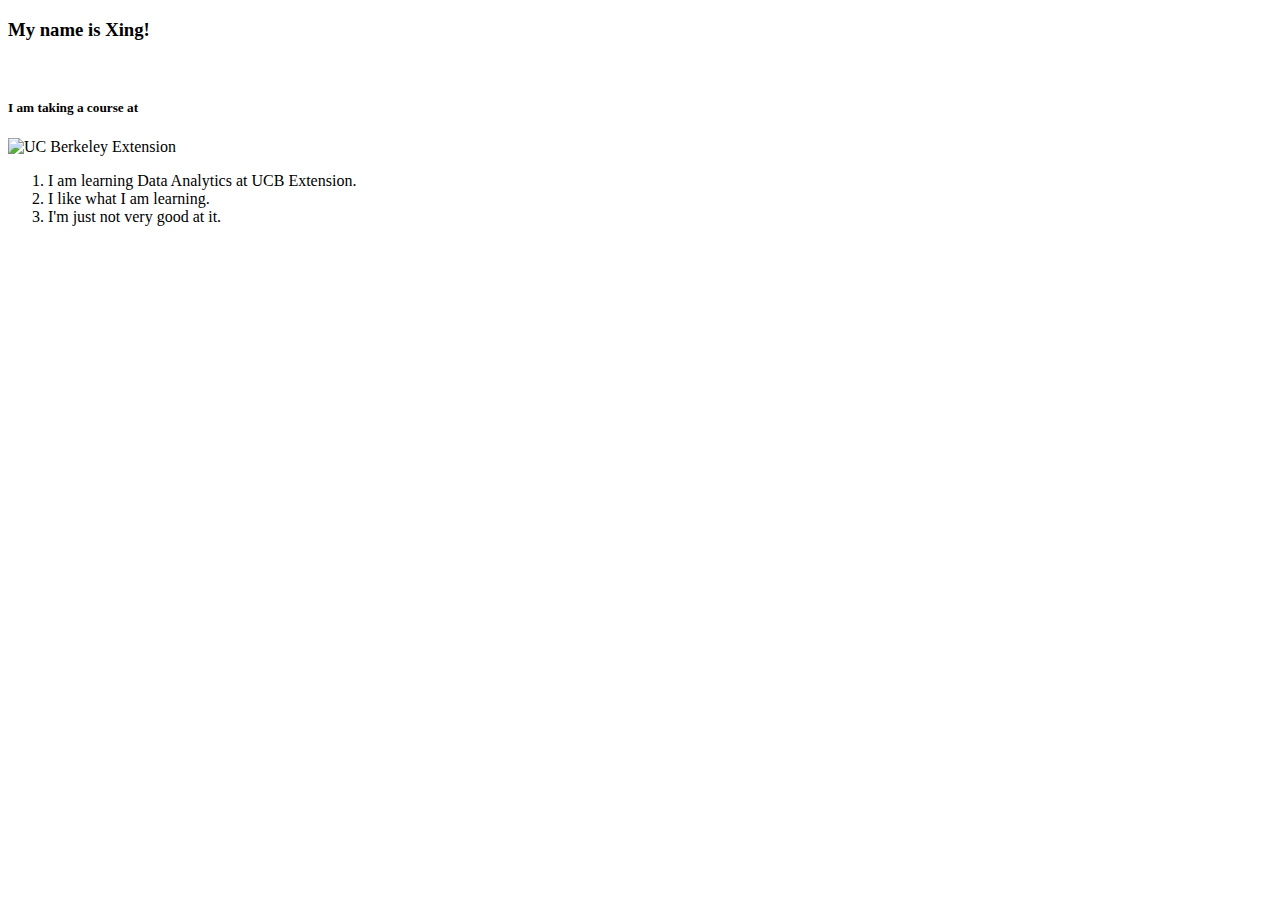
==== index.html @ 988596a5 "Rename 01-Stu_HTMLBio.html to index.html" ====
<!DOCTYPE html>
<html lang="en">

<head>
    <meta charset="UTF-8">
    <title>Student Bio</title>
</head>

<body>
    <h3>My name is Xing!</h3>
    <br>
    <h5>I am taking a course at</h5>
    <img src="https://yt3.ggpht.com/a-/AN66SAyZhhlg4YRwgn3qrtpTTM1qeCxcA3KlN7Z9aw=s900-mo-c-c0xffffffff-rj-k-no" width="100" height="100" alt="UC Berkeley Extension" >
    
    <ol>
    <li>I am learning Data Analytics at UCB Extension.</li>
    <li>I like what I am learning.</li>
    <li>I'm just not very good at it.</li>
    </ol>
</body>


</html>
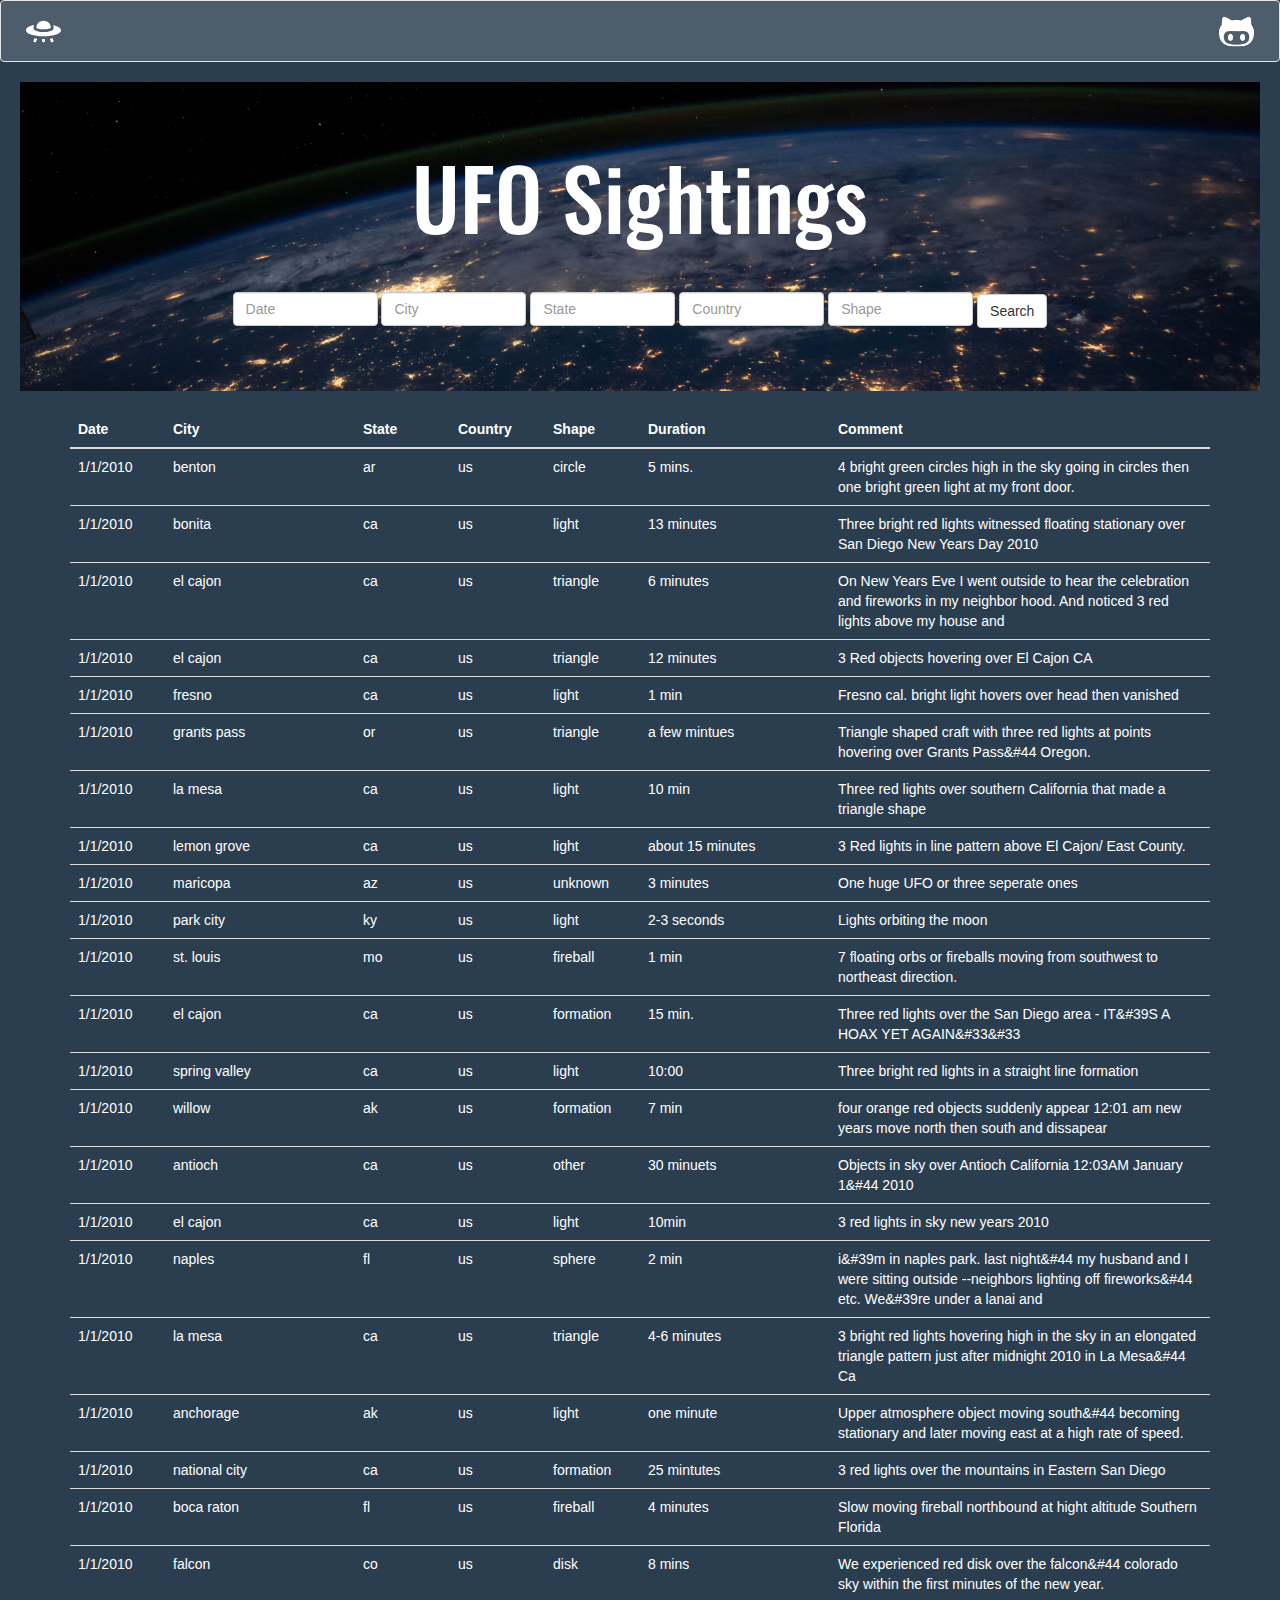
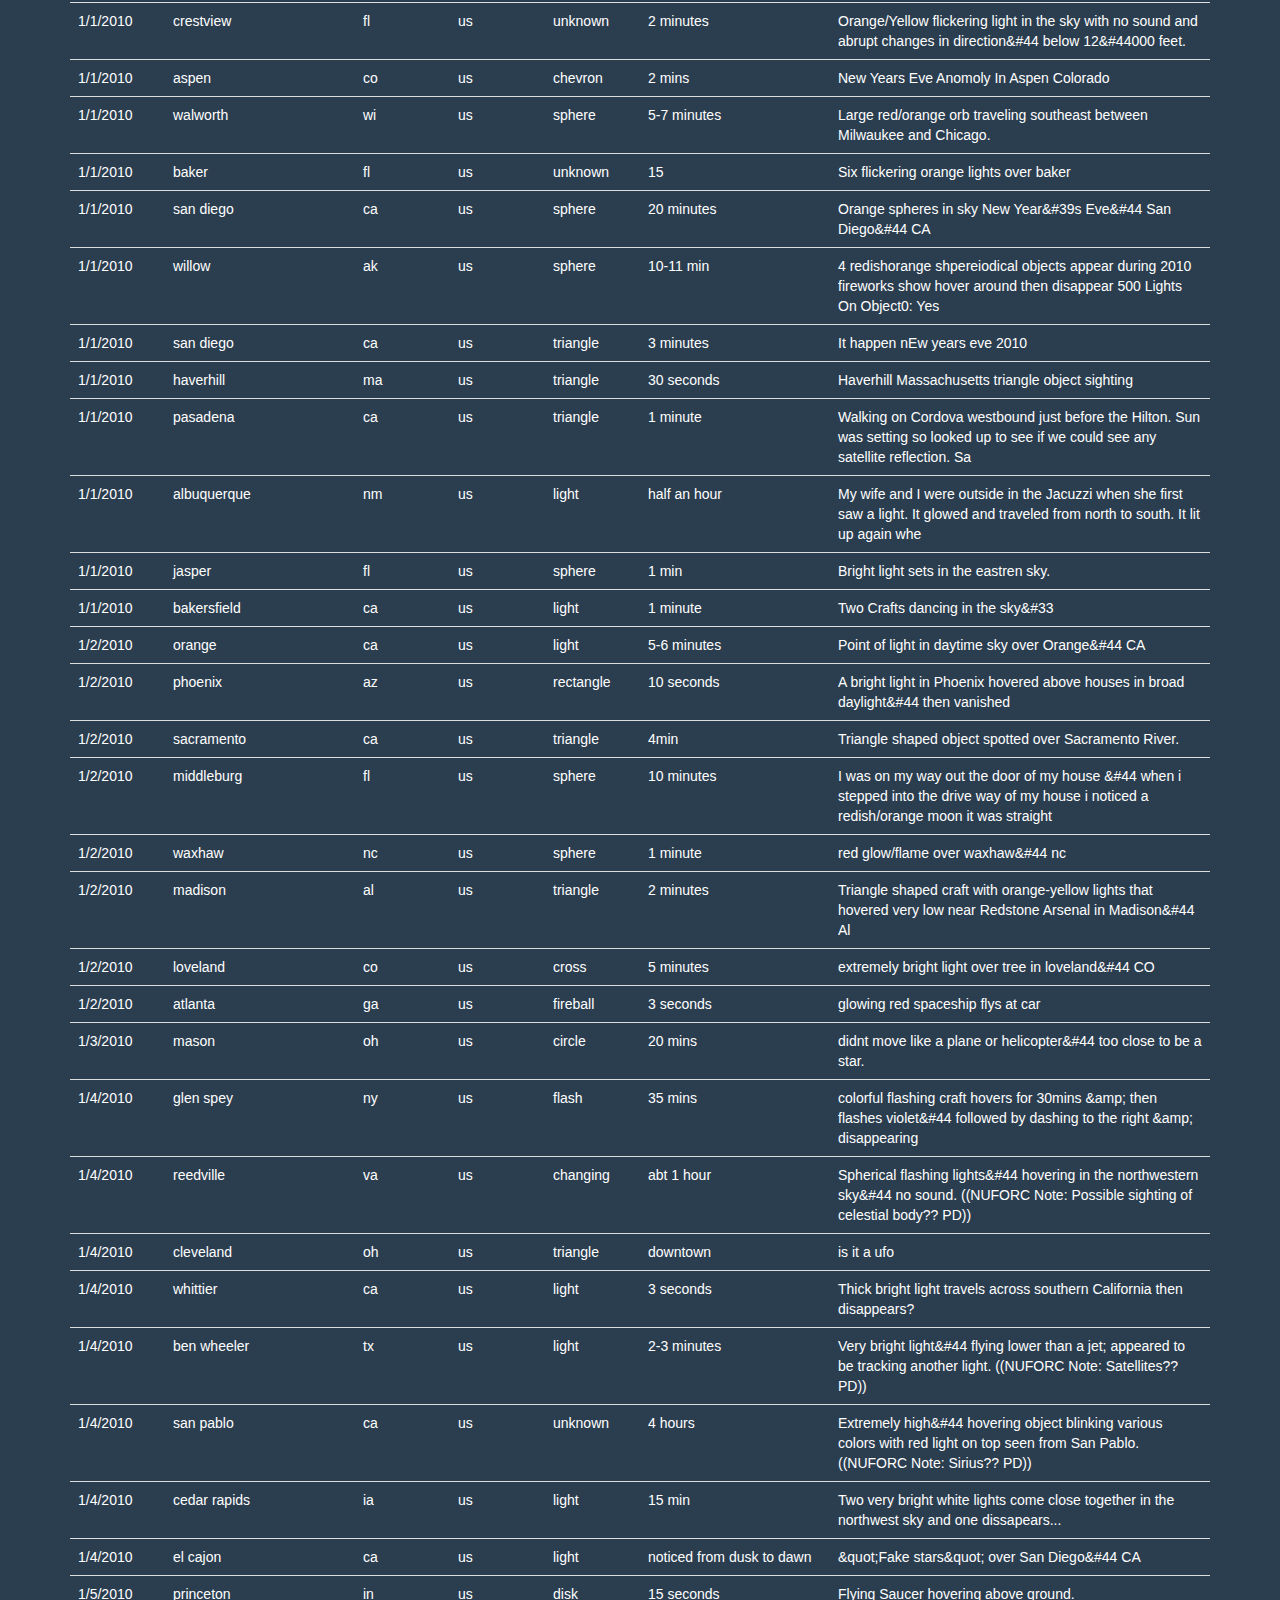
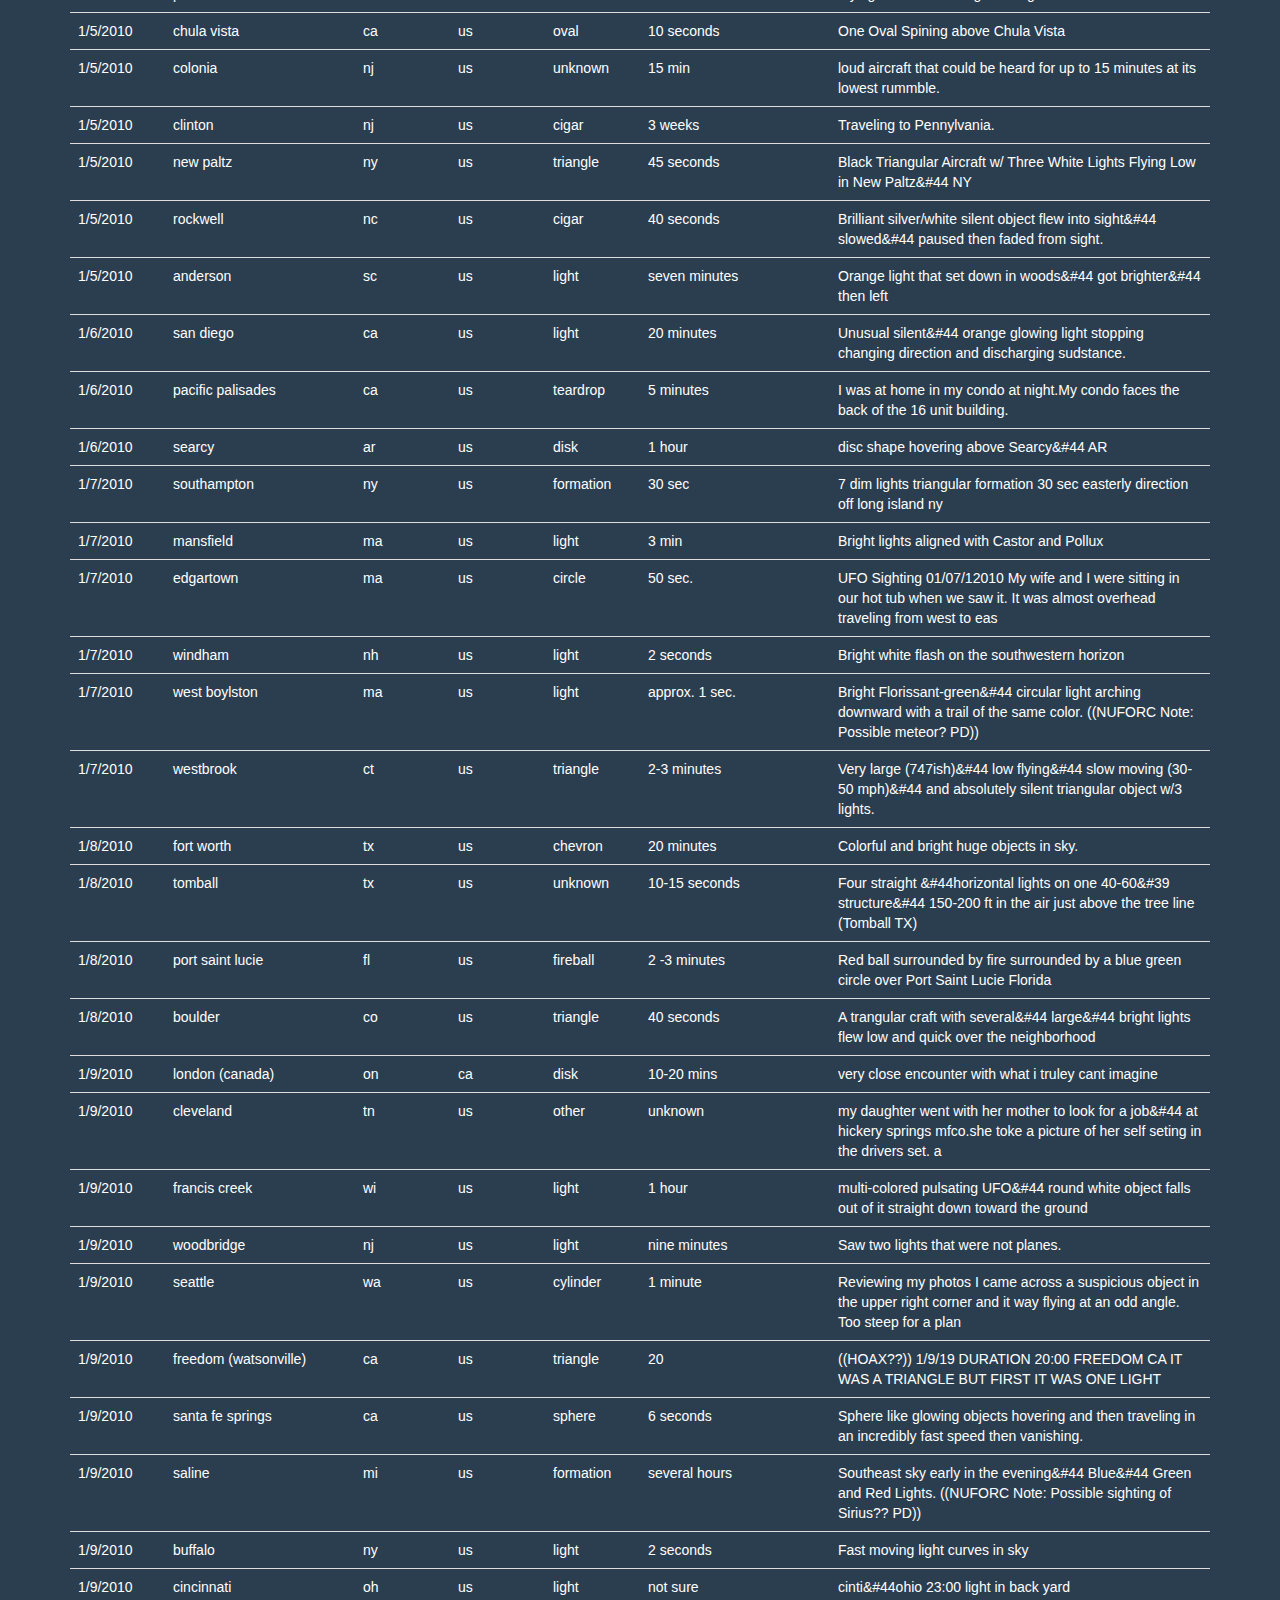
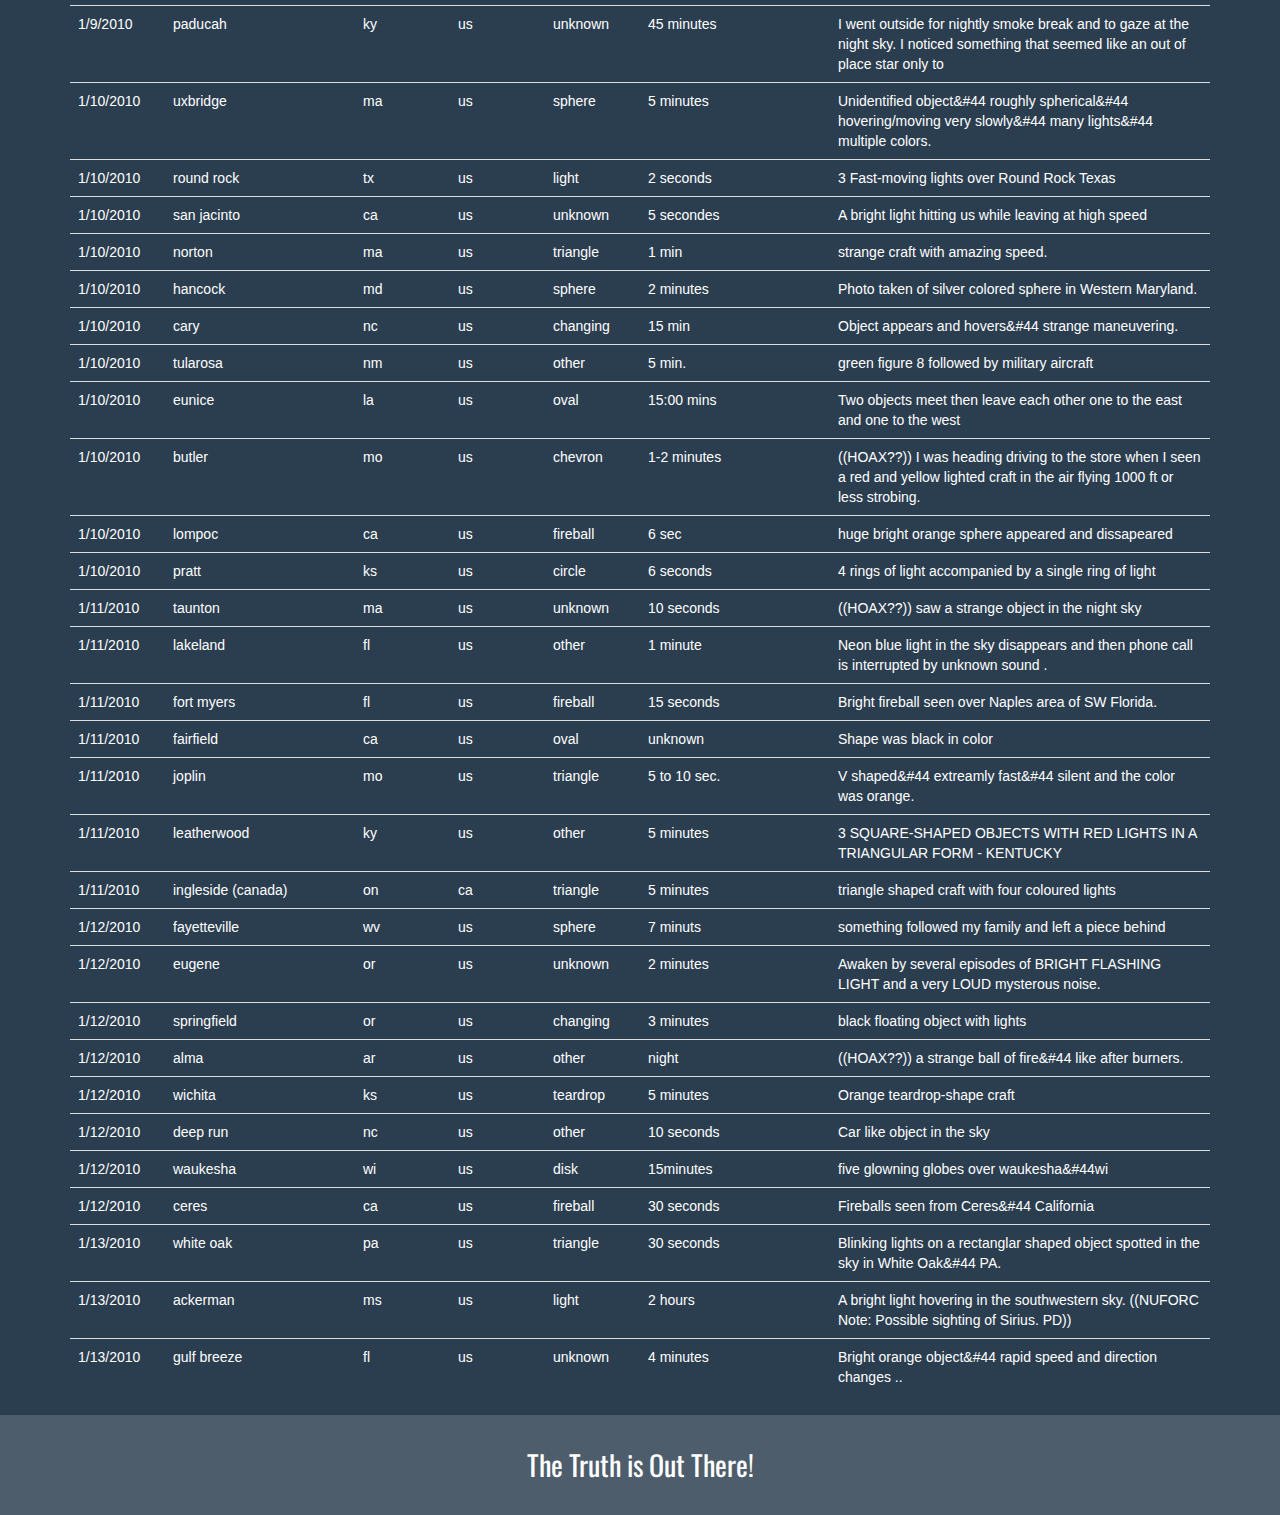
==== commit 4b54b2ed: "Add files via upload" ====
--- a/index.html
+++ b/index.html
@@ -3,21 +3,78 @@
 
 <head>
     <meta charset="UTF-8">
-    <title>Student Bio</title>
+    <meta name="viewport" content="width=device-width, initial-scale=1.0">
+    <meta http-equiv="X-UA-Compatible" content="ie=edge">
+    <title>UFO Sightings</title>
+
+    <!-- CSS stylesheet reference -->
+    <link rel="stylesheet" href="https://cdnjs.cloudflare.com/ajax/libs/twitter-bootstrap/3.3.7/css/bootstrap.min.css" />
+    <link rel="stylesheet" href="static/css/style.css">
 </head>
 
 <body>
-    <h3>My name is Xing!</h3>
-    <br>
-    <h5>I am taking a course at</h5>
-    <img src="https://yt3.ggpht.com/a-/AN66SAyZhhlg4YRwgn3qrtpTTM1qeCxcA3KlN7Z9aw=s900-mo-c-c0xffffffff-rj-k-no" width="100" height="100" alt="UC Berkeley Extension" >
+
+    <!-- Navbar -->
+    <nav class="navbar navbar-default">
+        <div class="container-fluid">
+        <div class="navbar-header">
+            <a class="navbar-brand"></a>
+            <a href="index.html"><img class="nav-ufo" src="static/images/ufo.svg"></a>
+            <a href="https://github.com/xliu510/CALDataAnalytics2018/tree/master/14_JavaScript"><img class="nav-github" src="static/images/github-logo-face.png"></a>
+        </div>
+        </div>
+    </nav>
+
+    <!-- Jumbotron with search fields-->
+    <div class="jumbotron">
+        <h1>UFO Sightings</h1><br><br>
+        <div class="row">
+            <div class="col-md-12">
+                <div class="form-group">
+                    <input type="text" class="form-control" id="date" placeholder="Date">
+                    <input type="text" class="form-control" id="city" placeholder="City">
+                    <input type="text" class="form-control" id="state" placeholder="State">
+                    <input type="text" class="form-control" id="country" placeholder="Country">
+                    <input type="text" class="form-control" id="shape" placeholder="Shape">
+                    <span class="form-group-btn">
+                        <button class="btn btn-default" id="search" type="button">Search</button>
+                    </span>
+                </div>
+            </div>
+        </div>
+    </div>
     
-    <ol>
-    <li>I am learning Data Analytics at UCB Extension.</li>
-    <li>I like what I am learning.</li>
-    <li>I'm just not very good at it.</li>
-    </ol>
+    <!-- Data Table -->
+    <div class="container">
+        <div class="row">
+            <div class="col-md-12">
+                <table class="table">
+                   <thead>
+                       <tr>
+                           <th class="col-md-1">Date</th>
+                           <th class="col-md-2">City</th>
+                           <th class="col-md-1">State</th>
+                           <th class="col-md-1">Country</th>
+                           <th class="col-md-1">Shape</th>
+                           <th class="col-md-2">Duration</th>
+                           <th class="col-md-4">Comment</th>
+                       </tr>
+                   </thead>
+                   <tbody>
+                   </tbody> 
+                </table>
+            </div>
+        </div>
+    </div>
+
+    <!-- Footer -->
+    <footer class="footer">
+        <span class="bottom">The Truth is Out There!</span>
+    </footer>
+
+    <!-- Javascript reference -->
+    <script src="static/js/data.js" type="text/javascript"></script>
+    <script src="static/js/index.js" type="text/javascript"></script>
+
 </body>
-
-
-</html>
+</html>--- a/static/css/style.css
+++ b/static/css/style.css
@@ -0,0 +1,83 @@
+
+@import url('https://fonts.googleapis.com/css?family=Oswald');
+
+body {
+    background-color: #2B3E50;
+    color: white;
+}
+
+.navbar {
+  padding: 5px;
+  margin: 0;
+  background-color: #4E5D6C;
+}
+
+.navbar .navbar-brand:hover {
+    color: white;
+}
+
+.navbar-default .navbar-brand {
+    color: white;
+}
+
+.nav-ufo {
+  position: absolute;
+  bottom: 12px;
+  left: 25px;
+  width: 35px;
+  color: white;
+}
+
+.nav-github {
+  position: absolute;
+  bottom: 12px;
+  right: 25px;
+  width: 35px;
+  color: white;
+}
+
+.nav-ufo:hover {
+    -moz-box-shadow: 0 0 10px #ccc;
+    -webkit-box-shadow: 0 0 10px #ccc;
+    box-shadow: 0 0 10px #ccc;
+}
+
+.nav-github:hover {
+    -moz-box-shadow: 0 0 10px #ccc;
+    -webkit-box-shadow: 0 0 10px #ccc;
+    box-shadow: 0 0 10px #ccc;
+}
+.jumbotron {
+    margin: 20px;
+    background-image: url("../images/nasa.jpg");
+    background-size: cover;
+    color: white;
+    text-align: center;
+}
+
+.jumbotron h1 {
+    font-size: 600%;
+    font-family: 'Oswald', sans-serif;
+}
+
+.form-control {
+    display: inline-block;
+    width: 145px;
+}
+
+table {
+    table-layout: fixed;
+    background-color: #2B3E50;
+    color: white;
+}
+
+.footer {
+  position: relative;
+  text-align: center;
+  font-size: 200%;
+  font-family: 'Oswald', sans-serif;
+  padding-top: 30px;
+  min-height: 100px;
+  background: #4E5D6C;
+}
+
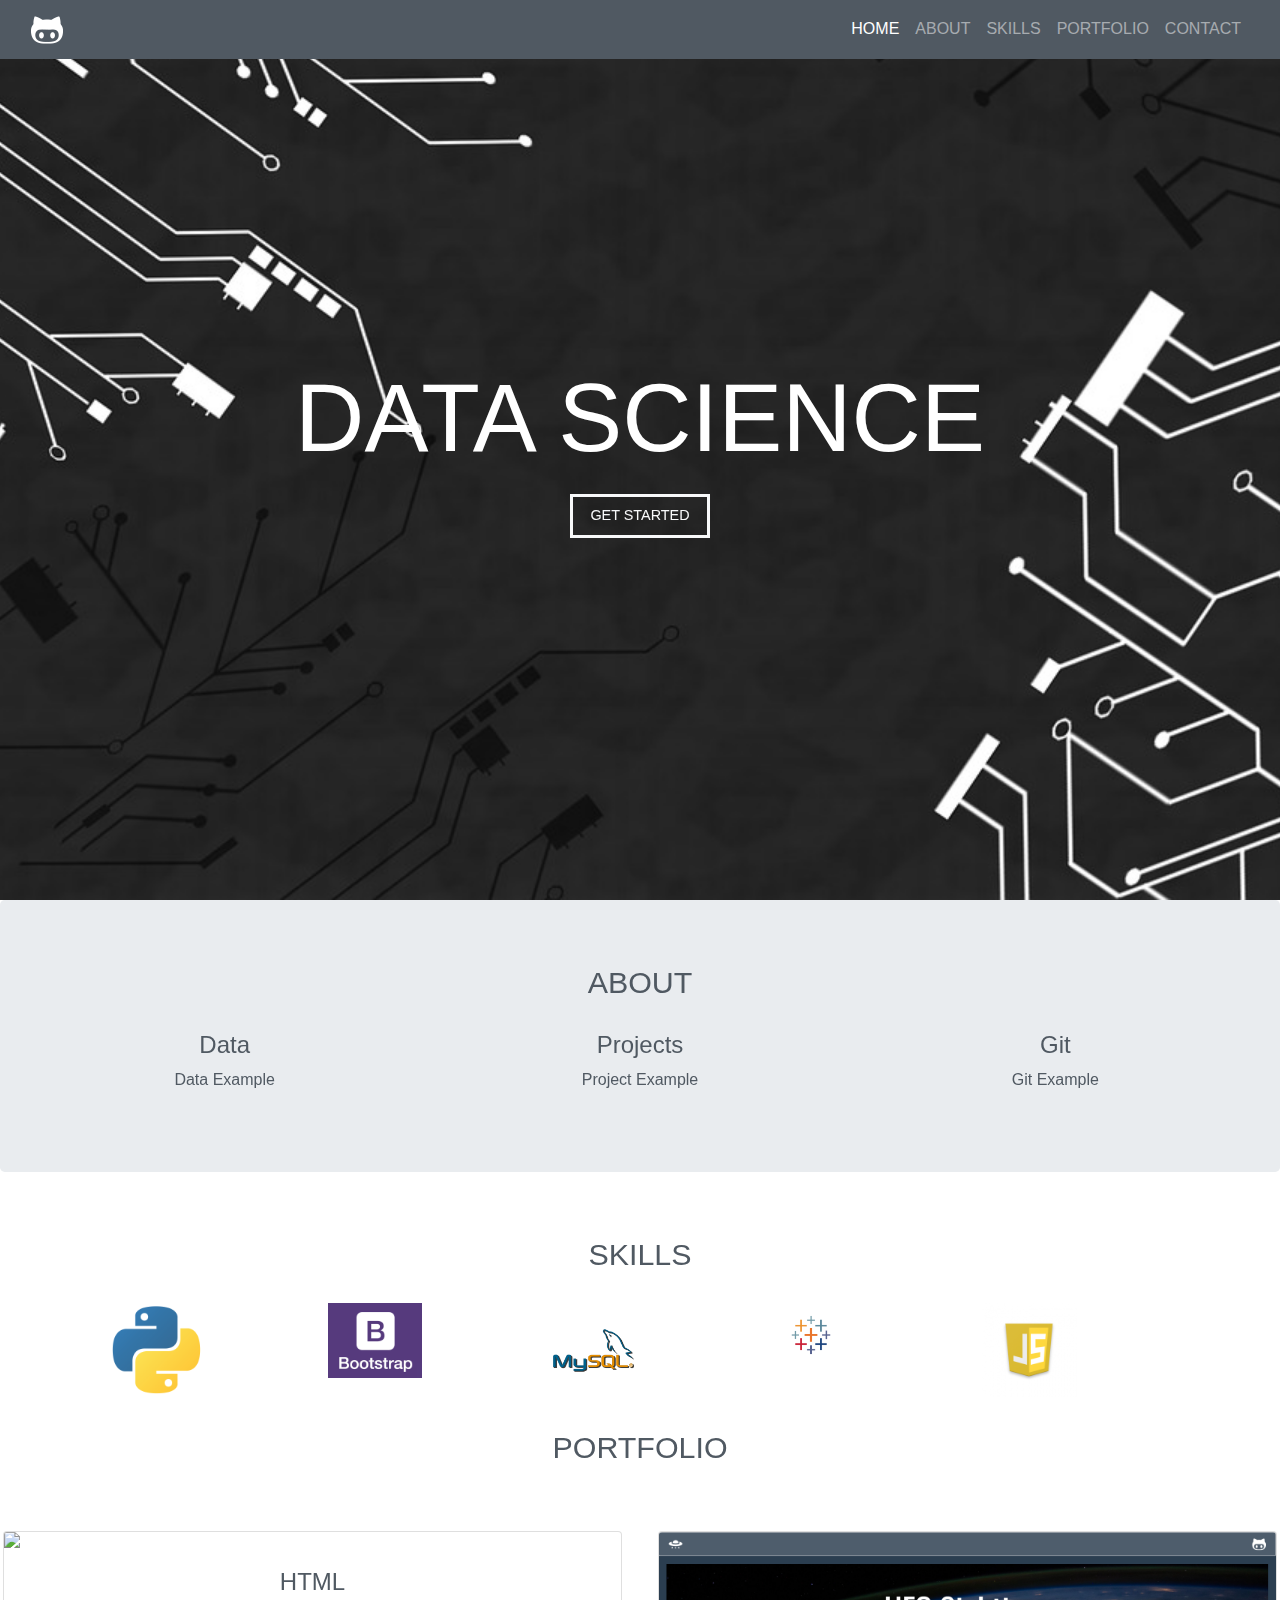
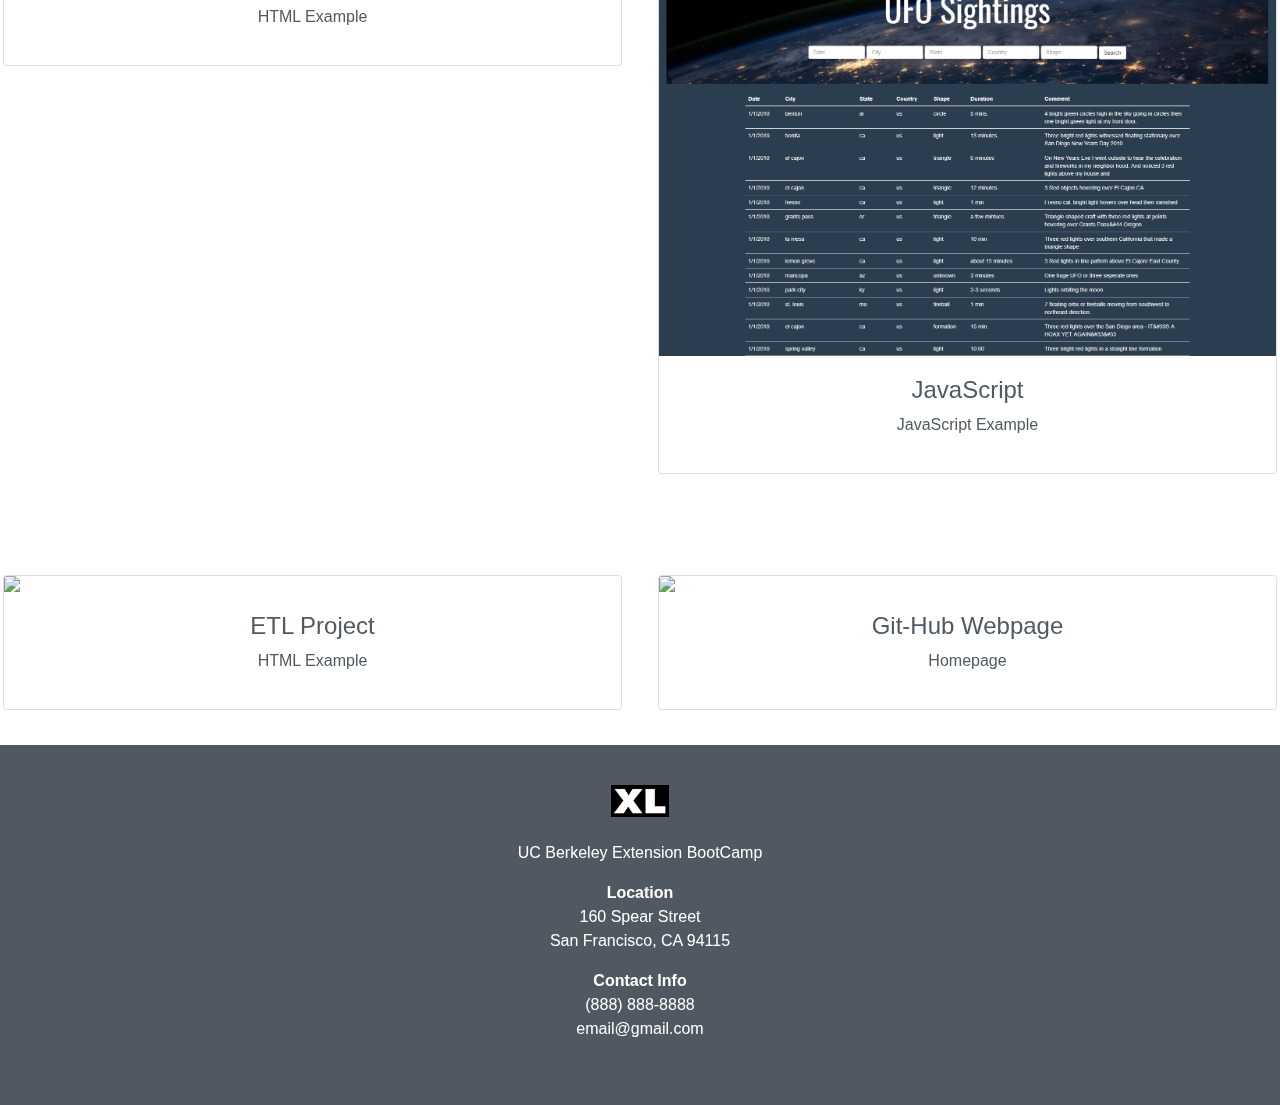
==== commit 6fc4b9c7: "Add files via upload" ====
--- a/index.html
+++ b/index.html
@@ -1,80 +1,191 @@
-<!DOCTYPE html>
-<html lang="en">
-
-<head>
-    <meta charset="UTF-8">
-    <meta name="viewport" content="width=device-width, initial-scale=1.0">
-    <meta http-equiv="X-UA-Compatible" content="ie=edge">
-    <title>UFO Sightings</title>
-
-    <!-- CSS stylesheet reference -->
-    <link rel="stylesheet" href="https://cdnjs.cloudflare.com/ajax/libs/twitter-bootstrap/3.3.7/css/bootstrap.min.css" />
-    <link rel="stylesheet" href="static/css/style.css">
-</head>
-
-<body>
-
-    <!-- Navbar -->
-    <nav class="navbar navbar-default">
-        <div class="container-fluid">
-        <div class="navbar-header">
-            <a class="navbar-brand"></a>
-            <a href="index.html"><img class="nav-ufo" src="static/images/ufo.svg"></a>
-            <a href="https://github.com/xliu510/CALDataAnalytics2018/tree/master/14_JavaScript"><img class="nav-github" src="static/images/github-logo-face.png"></a>
-        </div>
-        </div>
-    </nav>
-
-    <!-- Jumbotron with search fields-->
-    <div class="jumbotron">
-        <h1>UFO Sightings</h1><br><br>
-        <div class="row">
-            <div class="col-md-12">
-                <div class="form-group">
-                    <input type="text" class="form-control" id="date" placeholder="Date">
-                    <input type="text" class="form-control" id="city" placeholder="City">
-                    <input type="text" class="form-control" id="state" placeholder="State">
-                    <input type="text" class="form-control" id="country" placeholder="Country">
-                    <input type="text" class="form-control" id="shape" placeholder="Shape">
-                    <span class="form-group-btn">
-                        <button class="btn btn-default" id="search" type="button">Search</button>
-                    </span>
-                </div>
-            </div>
-        </div>
-    </div>
-    
-    <!-- Data Table -->
-    <div class="container">
-        <div class="row">
-            <div class="col-md-12">
-                <table class="table">
-                   <thead>
-                       <tr>
-                           <th class="col-md-1">Date</th>
-                           <th class="col-md-2">City</th>
-                           <th class="col-md-1">State</th>
-                           <th class="col-md-1">Country</th>
-                           <th class="col-md-1">Shape</th>
-                           <th class="col-md-2">Duration</th>
-                           <th class="col-md-4">Comment</th>
-                       </tr>
-                   </thead>
-                   <tbody>
-                   </tbody> 
-                </table>
-            </div>
-        </div>
-    </div>
-
-    <!-- Footer -->
-    <footer class="footer">
-        <span class="bottom">The Truth is Out There!</span>
-    </footer>
-
-    <!-- Javascript reference -->
-    <script src="static/js/data.js" type="text/javascript"></script>
-    <script src="static/js/index.js" type="text/javascript"></script>
-
-</body>
+<!DOCTYPE html>
+<head>
+	<meta charset="utf-8">
+	<meta name="viewport" content="width=device-width, initial-scale=1">
+	<title>Nest Light - Responsive Bootstrap 4 Theme</title>
+	<link rel="stylesheet" href="https://stackpath.bootstrapcdn.com/bootstrap/4.1.0/css/bootstrap.min.css">
+	<link rel="stylesheet" href="static/css/style.css">
+</head>
+<body data-spy="scroll" data-target="#menu">
+
+<div id="home">
+<nav class="navbar navbar-dark navbar-expand-md fixed-top">
+<div class="container-fluid">
+	<a class="navbar-brand" href="#"><img src="static/img/github-logo-face.png"></a>
+	<button class="navbar-toggler" type="button" data-toggle="collapse" data-target="#menu">
+		<span class="navbar-toggler-icon"></span>
+	</button>
+	<div class="collapse navbar-collapse" id="menu">
+		<ul class="navbar-nav ml-auto">
+			<li class="nav-item">
+				<a class="nav-link" href="#home">Home</a>
+			</li>
+			<li class="nav-item">
+				<a class="nav-link" href="#about">About</a>
+			</li>
+			<li class="nav-item">
+				<a class="nav-link" href="#skills">Skills</a>
+			</li>
+			<li class="nav-item">
+				<a class="nav-link" href="#portfolio">Portfolio</a>
+			</li>
+			<li class="nav-item">
+				<a class="nav-link" href="#contact">Contact</a>
+			</li>
+		</ul>
+	</div>
+</div>
+</nav>
+
+<div class="landing">
+	<div class="home-wrap">
+		<div class="home-inner">
+		</div>
+	</div>
+</div>
+
+<div class="caption center-block text-center">
+	<h3>Data Science</h3>
+	<a class="btn btn-outline-light" href="#about">Get Started</a>
+</div>
+
+</div>
+
+<div id="about">
+
+	<div class="jumbotron">
+		<h3 class="heading">About</h3>
+
+<div class="row">
+	<div class="col-md-4 text-center">
+		<h4>Data</h4>
+		<p>Data Example</p>
+	</div>
+	<div class="col-md-4 text-center">
+		<h4>Projects</h4>
+		<p>Project Example</p>
+	</div>
+	<div class="col-md-4 text-center">
+		<h4>Git</h4>
+		<p>Git Example</p>
+	</div>
+</div>
+</div>
+</div>
+	
+<div id="skills">
+	<div class="container-fluid padding">
+		<h3 class="heading">Skills</h3>
+			<div class="row justify-content-center">
+				<div class="col-md-2">
+					<img class="skills" src="static/img/python.png">
+				</div>
+				<div class="col-md-2">
+					<img class="skills" src="static/img/bootstrap.png">
+				</div>
+				<div class="col-md-2">
+					<img class="skills" src="static/img/mysql.png">
+				</div>
+				<div class="col-md-2">
+					<img class="skills" src="static/img/tableau.png">
+				</div>
+				<div class="col-md-2">
+					<img class="skills" src="static/img/javascript.png">
+				</div>
+			</div>
+	</div>
+</div>
+
+<div id="portfolio">
+	<h3 class="heading">Portfolio</h3>
+	<div class="row padding">
+		<div class="col-md-6">
+			<div class="card text-center">
+				<img class="card-img-top" src="static/img/Web_visualization_large.png">
+				<div class="card-body">
+					<h4>HTML</h4>
+					<p>HTML Example</p>
+				</div>
+			</div>
+		</div>
+		<div class="col-md-6">
+			<div class="card text-center">
+				<img class="card-img-top" src="static/img/UFO_Sightings.png">
+				<div class="card-body">
+					<h4>JavaScript</h4>
+					<p>JavaScript Example</p>
+				</div>
+			</div>
+		</div>
+	</div>
+</div>
+
+<div id="portfolio2">
+	<h3 class="heading"></h3>
+	<div class="row padding">
+		<div class="col-md-6">
+			<div class="card text-center">
+				<img class="card-img-top" src="static/img/UK_Trafficking.png">
+				<div class="card-body">
+					<h4>ETL Project</h4>
+					<p>HTML Example</p>
+				</div>
+			</div>
+		</div>
+		<div class="col-md-6">
+			<div class="card text-center">
+				<img class="card-img-top" src="static/img/github_page.png">
+				<div class="card-body">
+					<h4>Git-Hub Webpage</h4>
+					<p>Homepage</p>
+				</div>
+			</div>
+		</div>
+	</div>
+</div>
+
+<!-- <div id="portfolio3">
+	<h3 class="heading"></h3>
+	<div class="row padding">
+		<div class="col-md-6">
+			<div class="card text-center">
+				<img class="card-img-top" src="img/5.png">
+				<div class="card-body">
+					<h4>Bootstrap</h4>
+					<p>Bootstrap example</p>
+				</div>
+			</div>
+		</div>
+		<div class="col-md-6">
+			<div class="card text-center">
+				<img class="card-img-top" src="img/5.png">
+				<div class="card-body">
+					<h4>Bootstrap</h4>
+					<p>Bootstrap example</p>
+				</div>
+			</div>
+		</div>
+	</div>
+</div> -->
+
+
+<div id="contact">
+	<div class="container-fluid footer">
+	<div class="row">
+		<div class="col-md-3"></div>
+		<div class="col-md-6 text-center">
+			<img src="static/img/xl.png">
+			<p>UC Berkeley Extension BootCamp</p>
+			<strong>Location</strong>
+			<p>160 Spear Street<br>San Francisco, CA 94115</p>
+			<strong>Contact Info</strong>
+			<p>(888) 888-8888<br>email@gmail.com</p>
+		</div>
+	</div>
+	</div>
+</div>
+
+<script src="https://code.jquery.com/jquery-3.3.1.slim.min.js"></script>
+<script src="https://stackpath.bootstrapcdn.com/bootstrap/4.1.0/js/bootstrap.min.js"></script>
+</body>
 </html>--- a/static/css/style.css
+++ b/static/css/style.css
@@ -1,83 +1,112 @@
-
-@import url('https://fonts.googleapis.com/css?family=Oswald');
-
-body {
-    background-color: #2B3E50;
-    color: white;
-}
-
-.navbar {
-  padding: 5px;
-  margin: 0;
-  background-color: #4E5D6C;
-}
-
-.navbar .navbar-brand:hover {
-    color: white;
-}
-
-.navbar-default .navbar-brand {
-    color: white;
-}
-
-.nav-ufo {
-  position: absolute;
-  bottom: 12px;
-  left: 25px;
-  width: 35px;
-  color: white;
-}
-
-.nav-github {
-  position: absolute;
-  bottom: 12px;
-  right: 25px;
-  width: 35px;
-  color: white;
-}
-
-.nav-ufo:hover {
-    -moz-box-shadow: 0 0 10px #ccc;
-    -webkit-box-shadow: 0 0 10px #ccc;
-    box-shadow: 0 0 10px #ccc;
-}
-
-.nav-github:hover {
-    -moz-box-shadow: 0 0 10px #ccc;
-    -webkit-box-shadow: 0 0 10px #ccc;
-    box-shadow: 0 0 10px #ccc;
-}
-.jumbotron {
-    margin: 20px;
-    background-image: url("../images/nasa.jpg");
-    background-size: cover;
-    color: white;
-    text-align: center;
-}
-
-.jumbotron h1 {
-    font-size: 600%;
-    font-family: 'Oswald', sans-serif;
-}
-
-.form-control {
-    display: inline-block;
-    width: 145px;
-}
-
-table {
-    table-layout: fixed;
-    background-color: #2B3E50;
-    color: white;
-}
-
-.footer {
-  position: relative;
-  text-align: center;
-  font-size: 200%;
-  font-family: 'Oswald', sans-serif;
-  padding-top: 30px;
-  min-height: 100px;
-  background: #4E5D6C;
-}
-
+body {
+  overflow-x: hidden; /*--right gutter fix--*/
+  font-family: sans-serif;
+  color: #505962;
+}
+
+/* .navbar-brand {
+  text-transform: uppercase;
+  background-color: #505962; 
+} */
+
+.navbar {
+  text-transform: uppercase;
+  background-color: #505962; 
+}
+
+.navbar-brand img {
+  height: 2rem;
+}
+
+.home-inner {
+  background-image: url('../img/landing_page_background.jpg');
+}
+
+.caption {
+  width: 100%;
+  max-width: 100%;
+  position: absolute;
+  top: 40%;
+  z-index: 1;
+}
+
+.caption h3 {
+  color: white;
+  font-size: 6rem;
+  text-transform: uppercase;
+  padding-bottom: .7rem;
+}
+
+.btn {
+  border-width: medium;
+  border-radius: 0;
+  text-transform: uppercase;
+  padding: .5rem 1.1rem;
+  font-size: .9rem;
+}
+
+h3.heading {
+  text-align: center;
+  font-size: 1.9rem;
+  text-transform: uppercase;
+  margin-bottom: 1.9rem;
+
+}
+
+.padding {
+  padding: 2rem 0;
+}
+
+img.skills {
+  max-width: 50%;
+}
+
+.no-padding .col-md-6 {
+  padding: 0;
+}
+
+.card {
+  margin: .2rem;
+}
+
+.footer .row {
+  background-color: #505962;
+  padding: 1rem 2rem 3rem;
+  color: white;
+}
+
+.footer img {
+  height: 2rem;
+  margin: 1.5rem 0;
+}
+
+/*--- iOS Landing Page Fix --*/
+.landing {
+  position: relative;
+  width: 100%;
+  height: 100vh;
+  display: table;
+  background: #E9ECEF;
+  z-index: -1;
+}
+.home-wrap {
+  clip: rect(0, auto, auto, 0);
+  position: absolute;
+  top: 0;
+  left: 0;
+  width: 100%;
+  height: 100%;
+}
+.home-inner {
+  position: fixed;
+  display: table;
+  top: 0;
+  left: 0;
+  width: 100%;
+  height: 100%;
+  background-size: cover;
+  background-position: center center;
+  -webkit-transform: translateZ(0);
+          transform: translateZ(0);
+  will-change: transform;
+}
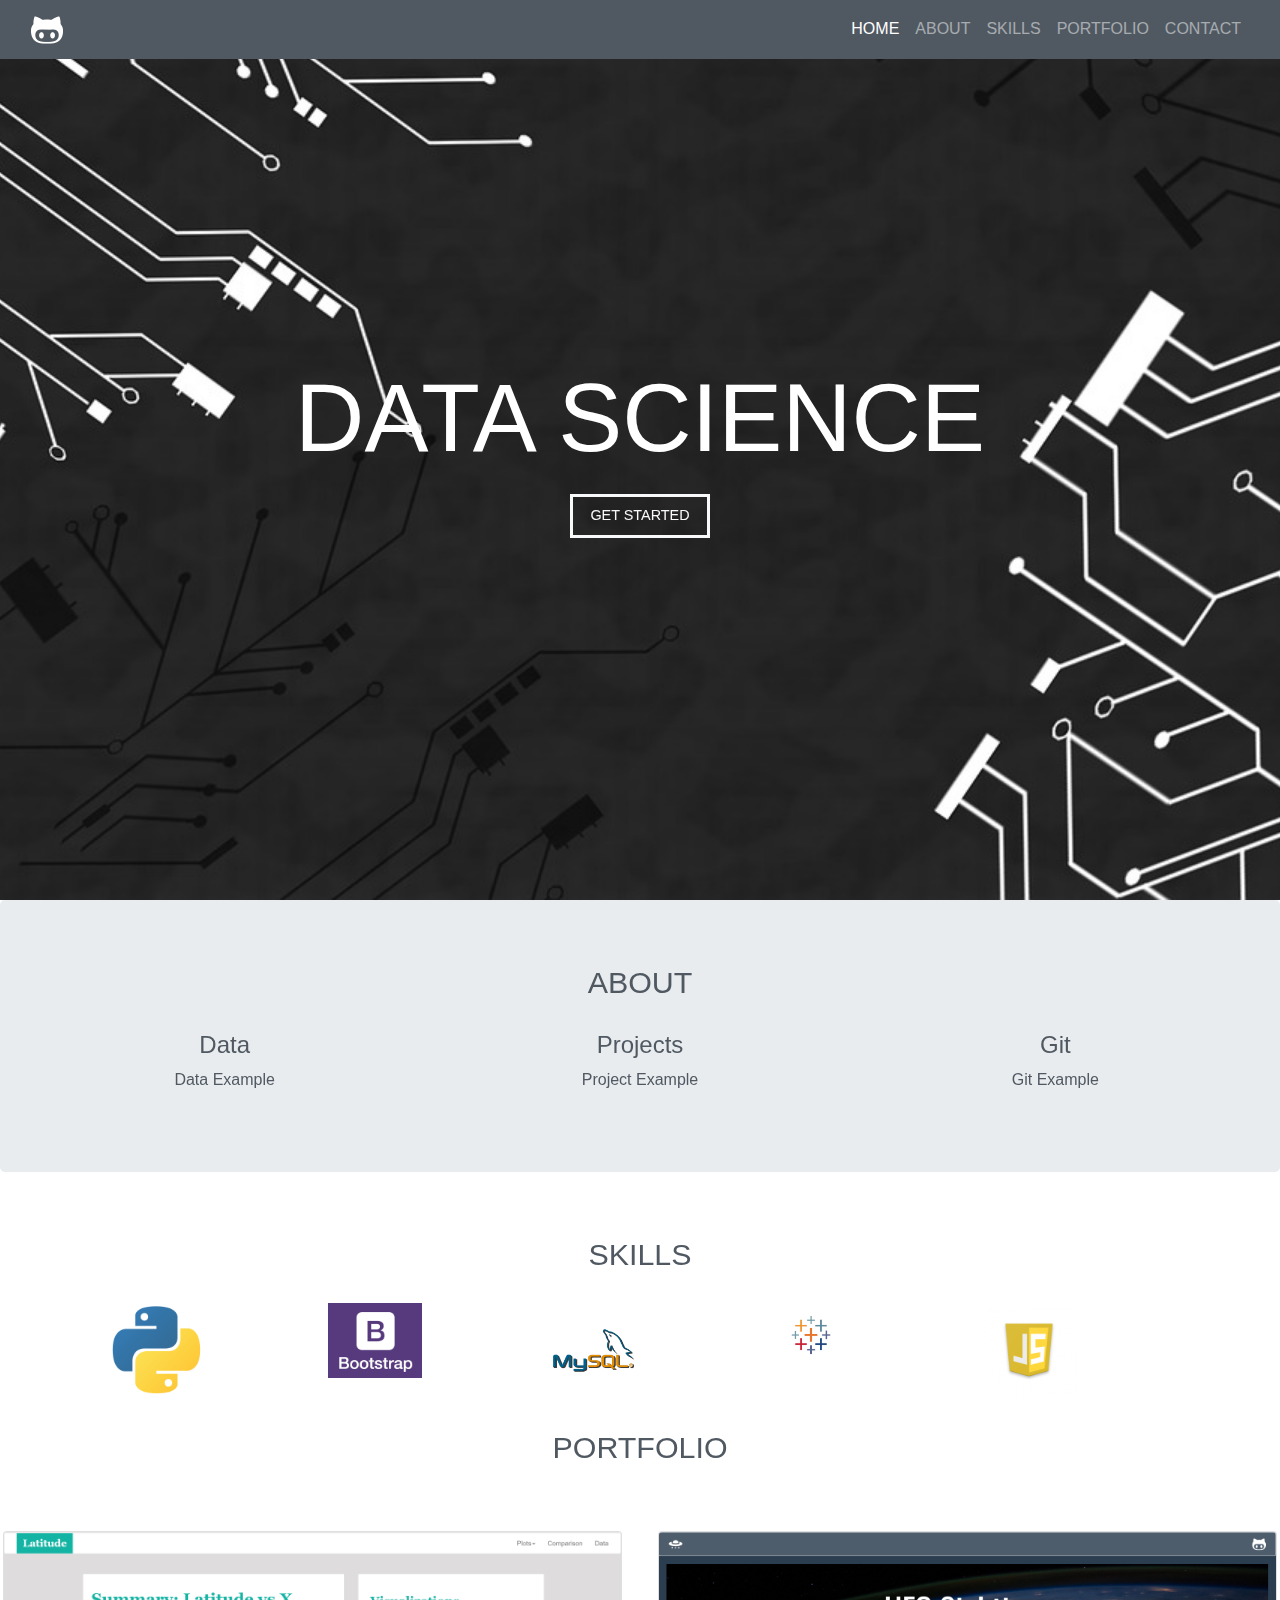
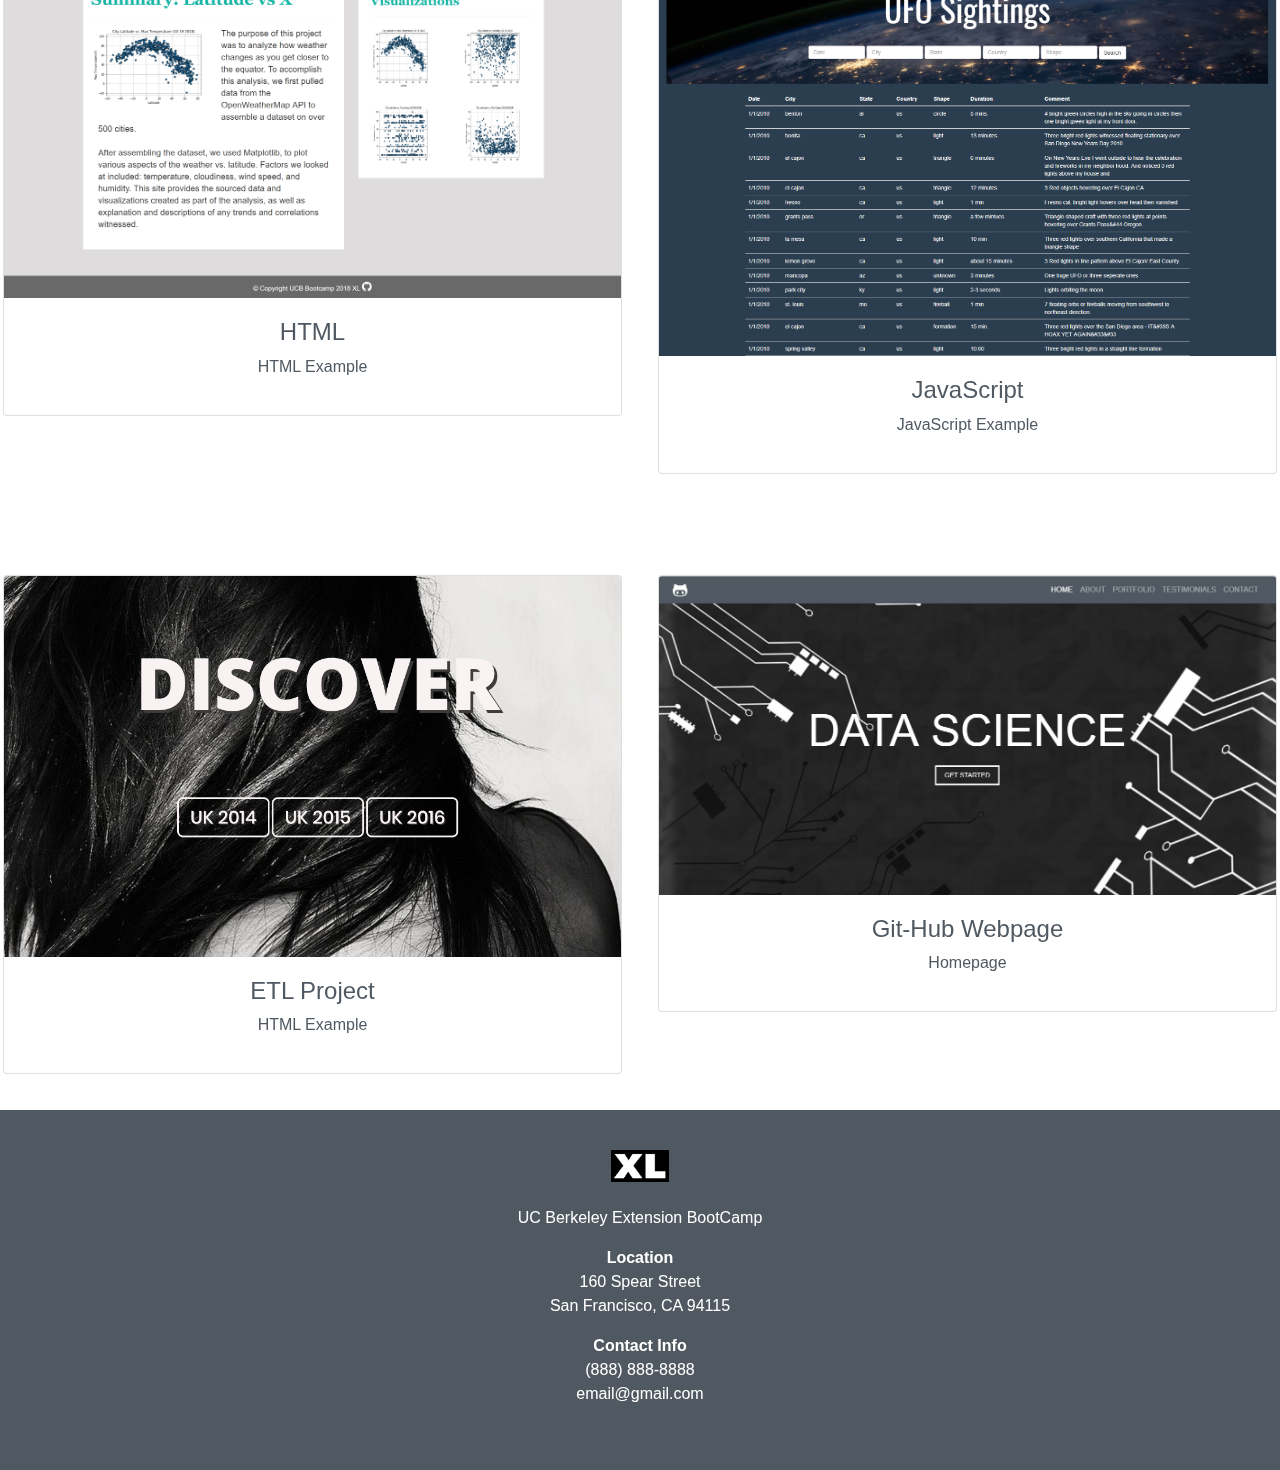
==== commit 74a5b63c: "Add files via upload" ====
--- a/index.html
+++ b/index.html
@@ -4,14 +4,127 @@
 	<meta name="viewport" content="width=device-width, initial-scale=1">
 	<title>Nest Light - Responsive Bootstrap 4 Theme</title>
 	<link rel="stylesheet" href="https://stackpath.bootstrapcdn.com/bootstrap/4.1.0/css/bootstrap.min.css">
-	<link rel="stylesheet" href="static/css/style.css">
+	<style>
+body {
+  overflow-x: hidden; /*--right gutter fix--*/
+  font-family: sans-serif;
+  color: #505962;
+}
+
+/* .navbar-brand {
+  text-transform: uppercase;
+  background-color: #505962; 
+} */
+
+.navbar {
+  text-transform: uppercase;
+  background-color: #505962; 
+}
+
+.navbar-brand img {
+  height: 2rem;
+}
+
+.home-inner {
+  background-image: url('landing_page_background.jpg');
+}
+
+.caption {
+  width: 100%;
+  max-width: 100%;
+  position: absolute;
+  top: 40%;
+  z-index: 1;
+}
+
+.caption h3 {
+  color: white;
+  font-size: 6rem;
+  text-transform: uppercase;
+  padding-bottom: .7rem;
+}
+
+.btn {
+  border-width: medium;
+  border-radius: 0;
+  text-transform: uppercase;
+  padding: .5rem 1.1rem;
+  font-size: .9rem;
+}
+
+h3.heading {
+  text-align: center;
+  font-size: 1.9rem;
+  text-transform: uppercase;
+  margin-bottom: 1.9rem;
+
+}
+
+.padding {
+  padding: 2rem 0;
+}
+
+img.skills {
+  max-width: 50%;
+}
+
+.no-padding .col-md-6 {
+  padding: 0;
+}
+
+.card {
+  margin: .2rem;
+}
+
+.footer .row {
+  background-color: #505962;
+  padding: 1rem 2rem 3rem;
+  color: white;
+}
+
+.footer img {
+  height: 2rem;
+  margin: 1.5rem 0;
+}
+
+/*--- iOS Landing Page Fix --*/
+.landing {
+  position: relative;
+  width: 100%;
+  height: 100vh;
+  display: table;
+  background: #E9ECEF;
+  z-index: -1;
+}
+.home-wrap {
+  clip: rect(0, auto, auto, 0);
+  position: absolute;
+  top: 0;
+  left: 0;
+  width: 100%;
+  height: 100%;
+}
+.home-inner {
+  position: fixed;
+  display: table;
+  top: 0;
+  left: 0;
+  width: 100%;
+  height: 100%;
+  background-size: cover;
+  background-position: center center;
+  -webkit-transform: translateZ(0);
+          transform: translateZ(0);
+  will-change: transform;
+}
+</style>
 </head>
 <body data-spy="scroll" data-target="#menu">
 
 <div id="home">
 <nav class="navbar navbar-dark navbar-expand-md fixed-top">
 <div class="container-fluid">
-	<a class="navbar-brand" href="#"><img src="static/img/github-logo-face.png"></a>
+	<a class="navbar-brand" href="#"><img src="github-logo-face.png"></a>
 	<button class="navbar-toggler" type="button" data-toggle="collapse" data-target="#menu">
 		<span class="navbar-toggler-icon"></span>
 	</button>
@@ -78,19 +191,19 @@
 		<h3 class="heading">Skills</h3>
 			<div class="row justify-content-center">
 				<div class="col-md-2">
-					<img class="skills" src="static/img/python.png">
-				</div>
-				<div class="col-md-2">
-					<img class="skills" src="static/img/bootstrap.png">
-				</div>
-				<div class="col-md-2">
-					<img class="skills" src="static/img/mysql.png">
-				</div>
-				<div class="col-md-2">
-					<img class="skills" src="static/img/tableau.png">
-				</div>
-				<div class="col-md-2">
-					<img class="skills" src="static/img/javascript.png">
+					<img class="skills" src="python.png">
+				</div>
+				<div class="col-md-2">
+					<img class="skills" src="bootstrap.png">
+				</div>
+				<div class="col-md-2">
+					<img class="skills" src="mysql.png">
+				</div>
+				<div class="col-md-2">
+					<img class="skills" src="tableau.png">
+				</div>
+				<div class="col-md-2">
+					<img class="skills" src="javascript.png">
 				</div>
 			</div>
 	</div>
@@ -101,7 +214,7 @@
 	<div class="row padding">
 		<div class="col-md-6">
 			<div class="card text-center">
-				<img class="card-img-top" src="static/img/Web_visualization_large.png">
+				<img class="card-img-top" src="Web_visualization_large.jpg">
 				<div class="card-body">
 					<h4>HTML</h4>
 					<p>HTML Example</p>
@@ -110,7 +223,7 @@
 		</div>
 		<div class="col-md-6">
 			<div class="card text-center">
-				<img class="card-img-top" src="static/img/UFO_Sightings.png">
+				<img class="card-img-top" src="UFO_Sightings.jpg">
 				<div class="card-body">
 					<h4>JavaScript</h4>
 					<p>JavaScript Example</p>
@@ -125,7 +238,7 @@
 	<div class="row padding">
 		<div class="col-md-6">
 			<div class="card text-center">
-				<img class="card-img-top" src="static/img/UK_Trafficking.png">
+				<img class="card-img-top" src="UK_Trafficking.jpg">
 				<div class="card-body">
 					<h4>ETL Project</h4>
 					<p>HTML Example</p>
@@ -134,7 +247,7 @@
 		</div>
 		<div class="col-md-6">
 			<div class="card text-center">
-				<img class="card-img-top" src="static/img/github_page.png">
+				<img class="card-img-top" src="Github_page.jpg">
 				<div class="card-body">
 					<h4>Git-Hub Webpage</h4>
 					<p>Homepage</p>
@@ -174,7 +287,7 @@
 	<div class="row">
 		<div class="col-md-3"></div>
 		<div class="col-md-6 text-center">
-			<img src="static/img/xl.png">
+			<img src="xl.png">
 			<p>UC Berkeley Extension BootCamp</p>
 			<strong>Location</strong>
 			<p>160 Spear Street<br>San Francisco, CA 94115</p>
